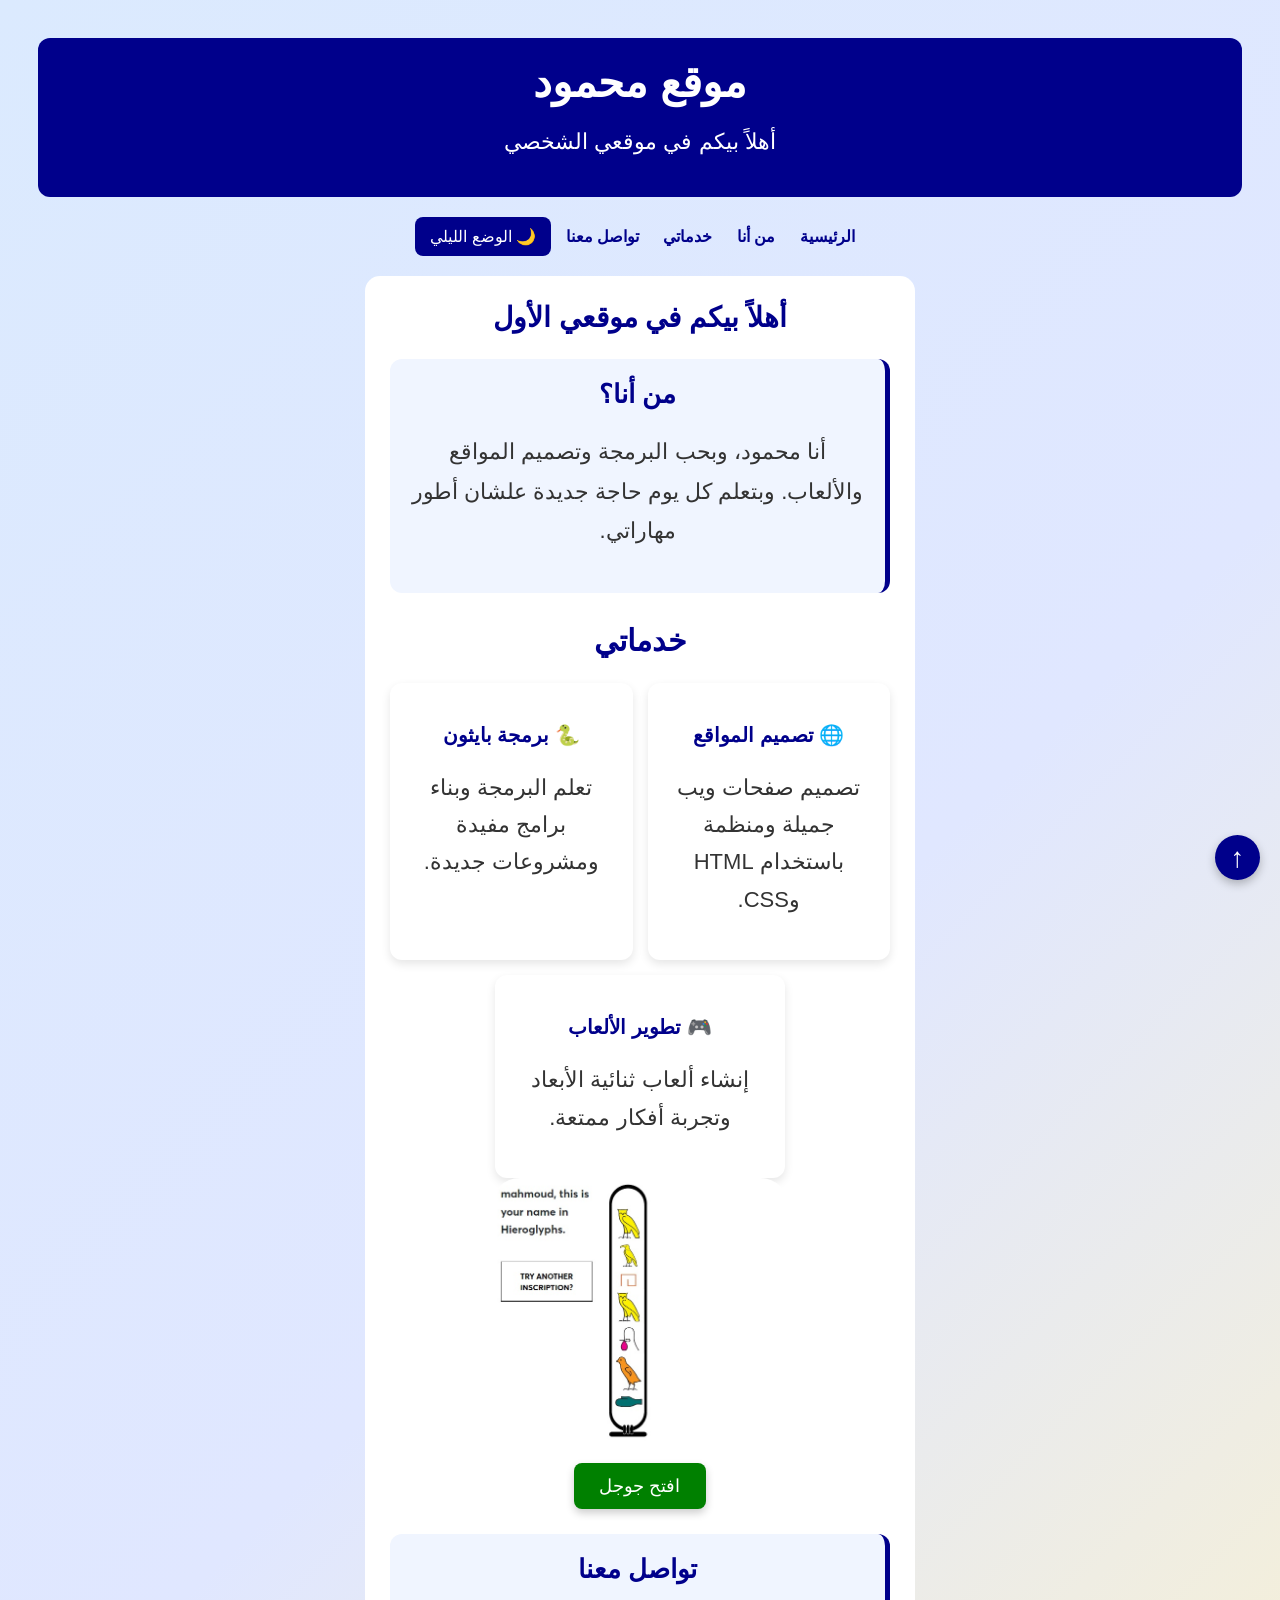
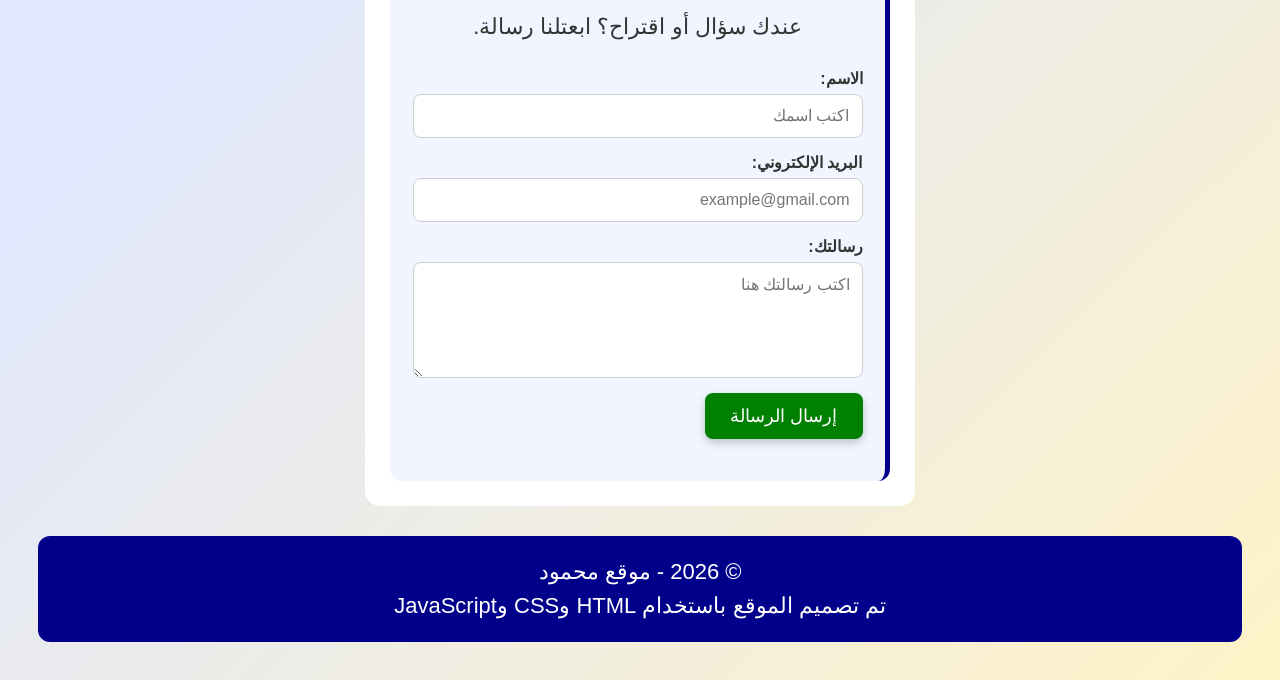
==== index.html @ 16229f2c "Add files via upload Add website files" ====
<!DOCTYPE html>
<html lang="ar" dir="rtl">
<head>
    <meta charset="UTF-8">
    <title>أول موقع ليا</title>
    <link rel="stylesheet" href="style.css">
</head>


<body>

    <header class="site-header" id="top">
        <h1>موقع محمود</h1>
        <p>أهلاً بيكم في موقعي الشخصي</p>
    </header>

    <nav class="menu">
        <a href="#home">الرئيسية</a>
        <a href="#about">من أنا</a>
        <a href="#services">خدماتي</a>
        <a href="#contact">تواصل معنا</a>
        <button id="theme-button">🌙 الوضع الليلي</button>
    </nav>

    <div class="card" id="home">

        <h2>أهلاً بيكم في موقعي الأول</h2>

        <section id="about" class="info-section">
            <h2>من أنا؟</h2>
            <p>
                أنا محمود، وبحب البرمجة وتصميم المواقع والألعاب.
                وبتعلم كل يوم حاجة جديدة علشان أطور مهاراتي.
            </p>
        </section>
        
<section id="services" class="services-section">
    <h2>خدماتي</h2>

    <div class="services-container">

        <div class="service-card">
            <h3>🌐 تصميم المواقع</h3>
            <p>تصميم صفحات ويب جميلة ومنظمة باستخدام HTML وCSS.</p>
        </div>

        <div class="service-card">
            <h3>🐍 برمجة بايثون</h3>
            <p>تعلم البرمجة وبناء برامج مفيدة ومشروعات جديدة.</p>
        </div>

        <div class="service-card">
            <h3>🎮 تطوير الألعاب</h3>
            <p>إنشاء ألعاب ثنائية الأبعاد وتجربة أفكار ممتعة.</p>
        </div>

    </div>
</section>

        <img src="car.jpg" alt="صورة سيارة" width="300">

        <br><br>

        <a class="my-button" href="https://www.google.com">
            افتح جوجل
        </a>



        <section id="contact" class="info-section">
            <h2>تواصل معنا</h2>
            <p>عندك سؤال أو اقتراح؟ ابعتلنا رسالة.</p>
        
            <form id="contact-form">
        
                <label for="visitor-name">الاسم:</label>
                <input
                    type="text"
                    id="visitor-name"
                    name="visitor-name"
                    placeholder="اكتب اسمك"
                    required
                >
        
                <label for="visitor-email">البريد الإلكتروني:</label>
                <input
                    type="email"
                    id="visitor-email"
                    name="visitor-email"
                    placeholder="example@gmail.com"
                    required
                >
        
                <label for="visitor-message">رسالتك:</label>
                <textarea
                    id="visitor-message"
                    name="visitor-message"
                    placeholder="اكتب رسالتك هنا"
                    rows="5"
                    required
                ></textarea>
        
                <button type="submit" class="my-button">
                    إرسال الرسالة
                </button>
        
                <p id="form-message" aria-live="polite"></p>
        
            </form>
        </section>
        
        

    </div>




    
    
    

    <script>

const themeButton = document.getElementById("theme-button");

// استرجاع الوضع المحفوظ عند فتح الصفحة
if (localStorage.getItem("theme") === "dark") {
    document.body.classList.add("dark-mode");
    themeButton.textContent = "☀️ الوضع الفاتح";
}

themeButton.addEventListener("click", function () {
    document.body.classList.toggle("dark-mode");

    if (document.body.classList.contains("dark-mode")) {
        themeButton.textContent = "☀️ الوضع الفاتح";
        localStorage.setItem("theme", "dark");
    } else {
        themeButton.textContent = "🌙 الوضع الليلي";
        localStorage.setItem("theme", "light");
    }
});

    // التحقق من بيانات نموذج التواصل
    const contactForm = document.getElementById("contact-form");
    const formMessage = document.getElementById("form-message");

    contactForm.addEventListener("submit", function (event) {
        event.preventDefault();

        const name = document.getElementById("visitor-name").value.trim();
        const email = document.getElementById("visitor-email").value.trim();
        const message = document.getElementById("visitor-message").value.trim();

        if (name === "" || email === "" || message === "") {
            formMessage.textContent = "من فضلك املى كل الخانات.";
            formMessage.style.color = "red";
            return;
        }

        formMessage.textContent =
            "تم التحقق من البيانات بنجاح! لكن الرسالة لم تُرسل فعليًا.";
        formMessage.style.color = "green";
    });


    </script>
    

    <footer class="site-footer">
        <p>© 2026 - موقع محمود</p>
        <p>تم تصميم الموقع باستخدام HTML وCSS وJavaScript</p>
    </footer>
    
    <a href="#top" class="back-to-top" aria-label="العودة إلى أعلى الصفحة">↑</a>

</body>
</html>
---- style.css ----
body {
    background: linear-gradient(135deg, #dbeafe, #e0e7ff, #fef3c7);
    font-family: Arial;
    text-align: center;
    padding: 30px;
}

h1 {
    color: darkblue;
    font-size: 42px;
}

p {
    color: darkgreen;
    font-size: 22px;
}

img {
    width: 300px;
    border-radius:30px ;
}

.card {
    background-color: white;
    padding: 25px;
    border-radius: 15px;
    max-width: 500px;
    margin: 20px auto;
}

@media (max-width: 600px) {
    .card {
        width: auto;
        margin: 10px;
        padding: 15px;
    }

    img {
        max-width: 100%;
        height: auto;
    }
}

.my-button {
    display: inline-block;
    background-color: green;
    color: white;
    padding: 12px 25px;
    text-decoration: none;
    border-radius: 8px;
    font-size: 18px;
    transition: 0.3s;
    box-shadow: 0 4px 8px rgba(0, 0, 0, 0.2);
}

.my-button:hover {
    background-color: darkblue;
    transform: translateY(-3px);
}

.site-header {
    background-color: darkblue;
    color: white;
    padding: 20px;
    border-radius: 12px;
}

.site-header h1 {
    color: white;
    margin: 0;
}

.site-header p {
    color: white;
}

.menu {
    margin: 20px 0;
    text-align: center;
}

.menu a {
    display: inline-block;
    color: darkblue;
    text-decoration: none;
    padding: 10px;
    font-weight: bold;
}

.menu a:hover {
    color: green;
}
.card h2 {
    color: darkblue;
    font-size: 28px;
    margin-top: 0;
}

.info-section {
    background-color: #f0f5ff;
    padding: 20px;
    margin-top: 25px;
    border-radius: 12px;
    border-right: 5px solid darkblue;
}

.info-section h2 {
    color: darkblue;
    font-size: 26px;
}

.info-section p {
    color: #333333;
    line-height: 1.8;
}

.services-section {
    margin-top: 30px;
}

.services-section > h2 {
    color: darkblue;
    font-size: 30px;
}

.services-container {
    display: flex;
    flex-wrap: wrap;
    gap: 15px;
    justify-content: center;
}

.service-card {
    background-color: white;
    padding: 20px;
    border-radius: 12px;
    flex: 1 1 180px;
    max-width: 250px;
    box-shadow: 0 4px 10px rgba(0, 0, 0, 0.1);
    transition: 0.3s;
}

.service-card:hover {
    transform: translateY(-5px);
    box-shadow: 0 8px 16px rgba(0, 0, 0, 0.2);
}

.service-card h3 {
    color: darkblue;
    font-size: 20px;
}

.service-card p {
    color: #333333;
    line-height: 1.7;
}

#theme-button {
    background-color: darkblue;
    color: white;
    border: none;
    padding: 10px 15px;
    border-radius: 8px;
    font-size: 16px;
    cursor: pointer;
    transition: 0.3s;
}

#theme-button:hover {
    background-color: green;
}

/* الوضع الليلي */
body.dark-mode {
    background: #1e1e2f;
    color: white;
}

body.dark-mode .card,
body.dark-mode .service-card {
    background-color: #2d2d44;
    color: white;
}

body.dark-mode .info-section {
    background-color: #25253a;
    border-right-color: #8ab4f8;
}

body.dark-mode .info-section h2,
body.dark-mode .service-card h3,
body.dark-mode .services-section > h2 {
    color: #8ab4f8;
}

body.dark-mode .info-section p,
body.dark-mode .service-card p {
    color: #eeeeee;
}

/* تحسين وضوح القائمة في الوضع الليلي */
body.dark-mode .menu a {
    color: #ffffff;
}

body.dark-mode .menu a:hover {
    color: #86efac;
}

/* انتقال ناعم بين أقسام الموقع */
html {
    scroll-behavior: smooth;
}

/* تنسيق نموذج التواصل */
#contact-form {
    max-width: 450px;
    margin: 20px auto 0;
    text-align: right;
}

#contact-form label {
    display: block;
    margin: 15px 0 6px;
    color: #333333;
    font-weight: bold;
}

#contact-form input,
#contact-form textarea {
    display: block;
    width: 100%;
    box-sizing: border-box;
    padding: 12px;
    border: 1px solid #cccccc;
    border-radius: 8px;
    font-family: Arial;
    font-size: 16px;
    background-color: white;
    color: #222222;
    direction: rtl;
}

#contact-form textarea {
    resize: vertical;
}

#contact-form .my-button {
    margin-top: 15px;
    border: none;
    cursor: pointer;
    font-family: Arial;
}

/* تنسيق النموذج في الوضع الليلي */
body.dark-mode #contact-form label {
    color: white;
}

body.dark-mode #contact-form input,
body.dark-mode #contact-form textarea {
    background-color: #1e1e2f;
    color: white;
    border-color: #666680;
}

body.dark-mode #contact-form input::placeholder,
body.dark-mode #contact-form textarea::placeholder {
    color: #bbbbcc;
}

/* تذييل الموقع */
.site-footer {
    background-color: darkblue;
    color: white;
    text-align: center;
    padding: 15px;
    margin-top: 30px;
    border-radius: 12px;
    font-size: 14px;
}

.site-footer p {
    color: white;
    margin: 8px;
}

/* التذييل في الوضع الليلي */
body.dark-mode .site-footer {
    background-color: #25253a;
    border: 1px solid #666680;
}

/* زر الرجوع إلى أعلى الصفحة */
.back-to-top {
    position: fixed;
    bottom: 20px;
    right: 20px;
    width: 45px;
    height: 45px;
    display: flex;
    align-items: center;
    justify-content: center;
    background-color: darkblue;
    color: white;
    text-decoration: none;
    font-size: 28px;
    font-weight: bold;
    border-radius: 50%;
    box-shadow: 0 4px 10px rgba(0, 0, 0, 0.25);
    z-index: 1000;
    transition: 0.3s;
}

.back-to-top:hover {
    background-color: green;
    transform: translateY(-4px);
}
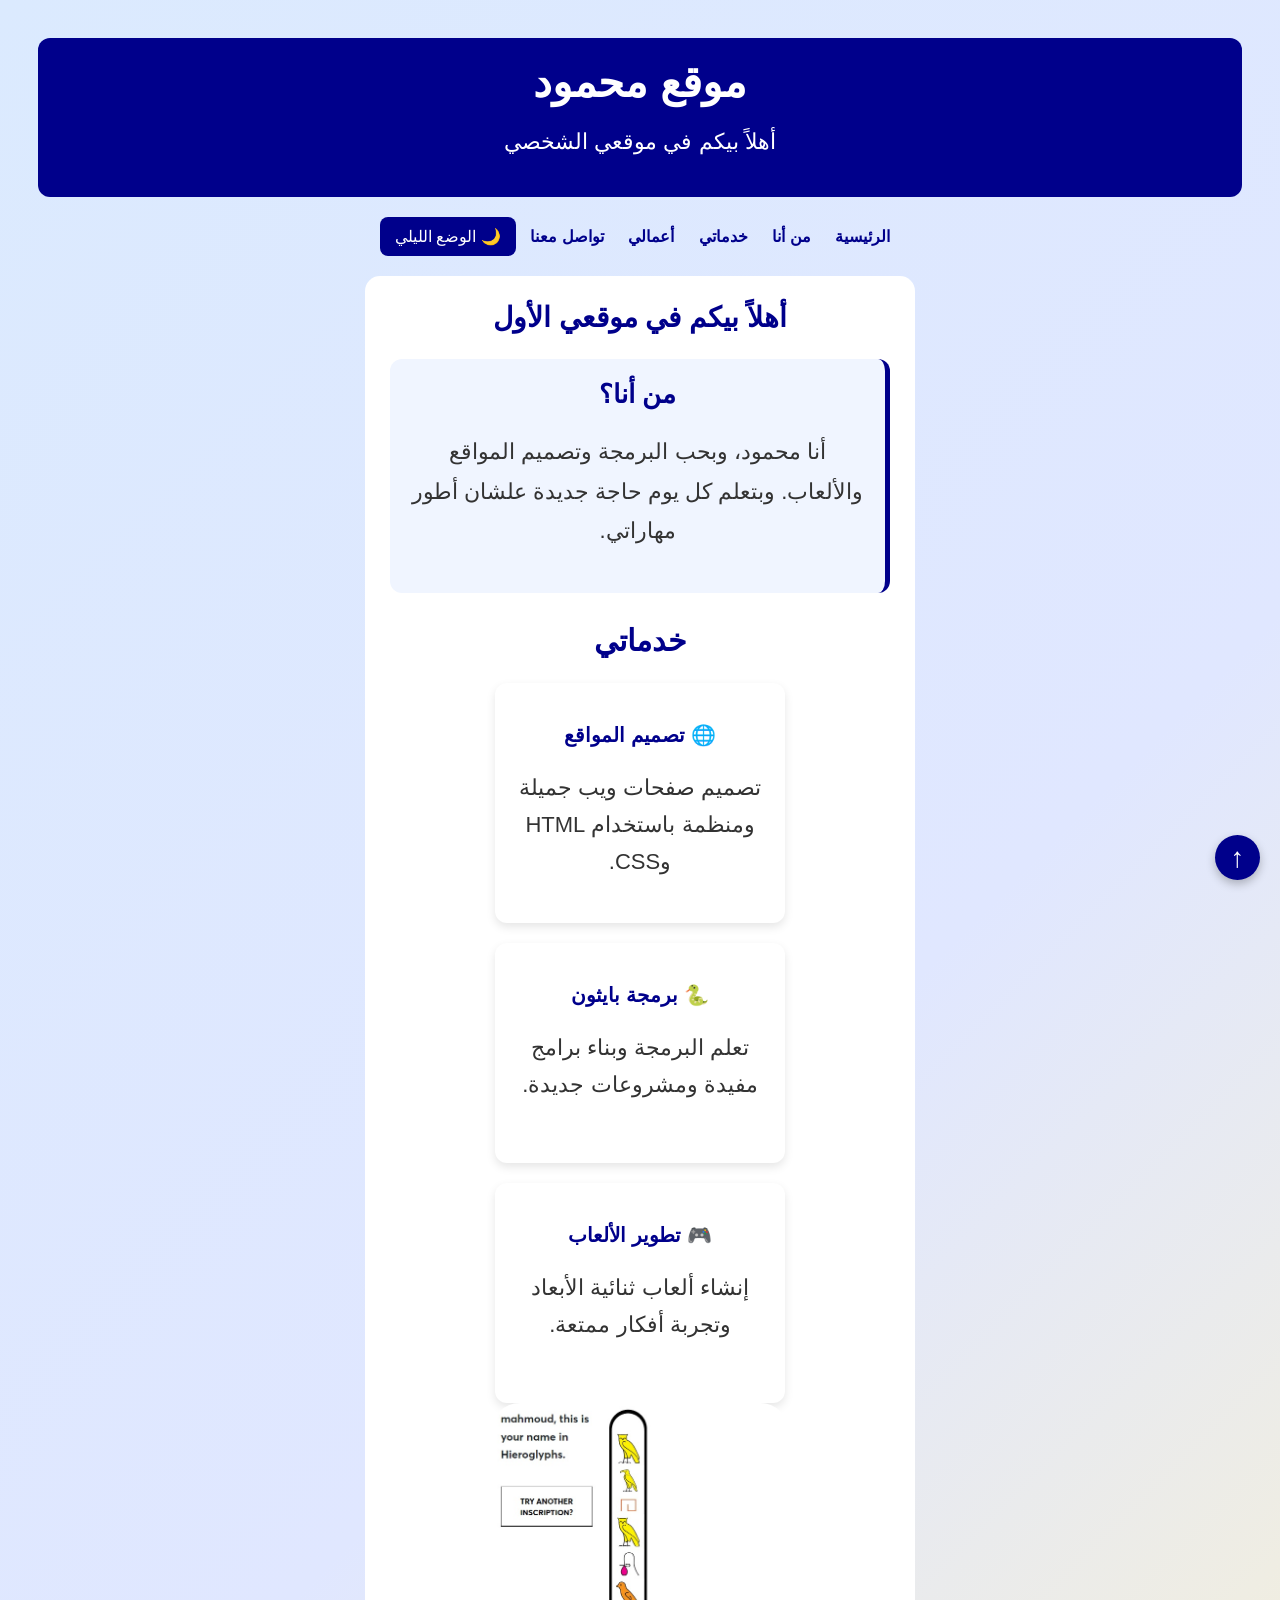
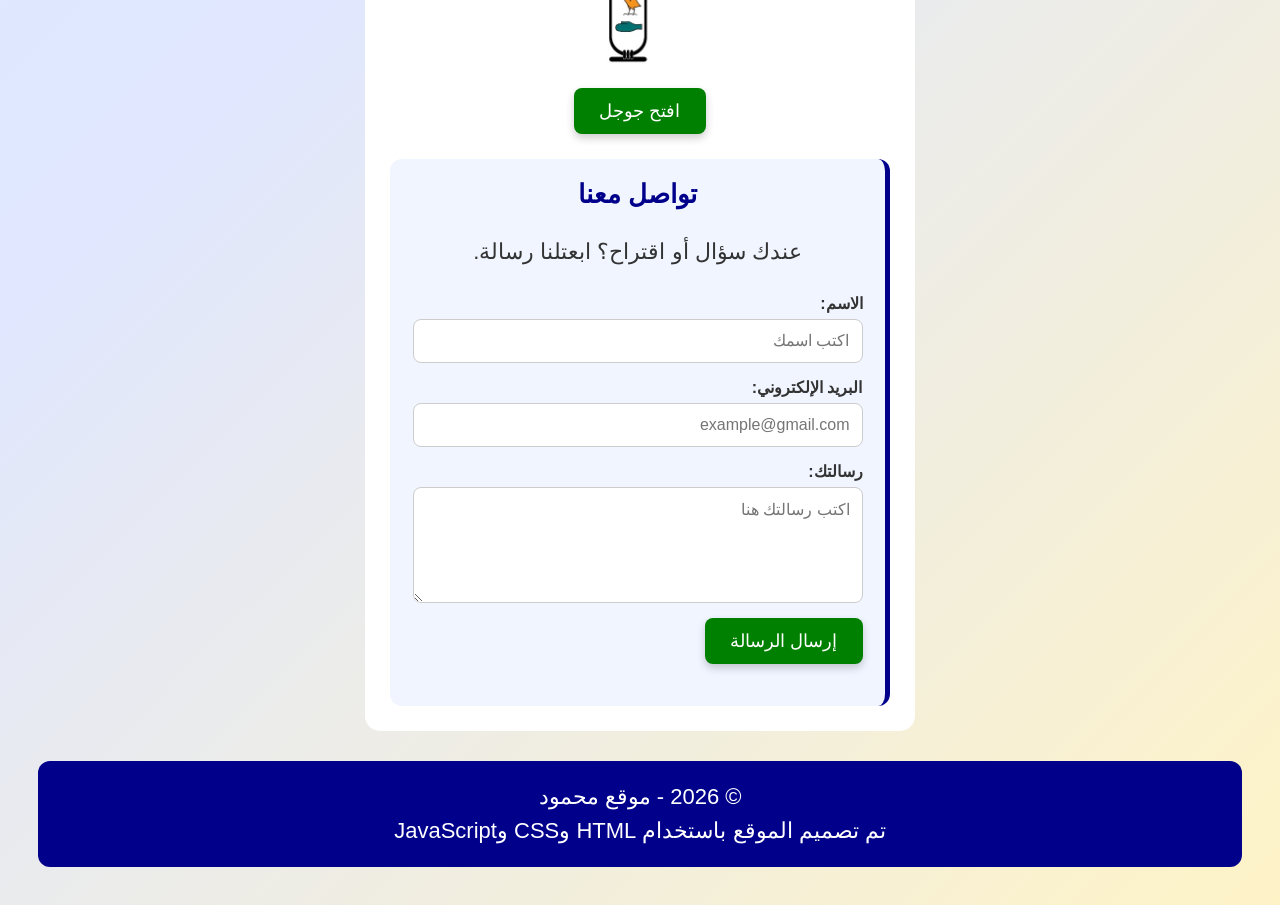
==== commit cf763c17: "Update projects page" ====
--- a/index.html
+++ b/index.html
@@ -19,6 +19,7 @@
         <a href="#home">الرئيسية</a>
         <a href="#about">من أنا</a>
         <a href="#services">خدماتي</a>
+        <a href="projects.html">أعمالي</a>
         <a href="#contact">تواصل معنا</a>
         <button id="theme-button">🌙 الوضع الليلي</button>
     </nav>
@@ -72,13 +73,12 @@
             <h2>تواصل معنا</h2>
             <p>عندك سؤال أو اقتراح؟ ابعتلنا رسالة.</p>
         
-            <form id="contact-form">
-        
+            <form id="contact-form" action="https://formsubmit.app/f/u76w3m9exr" method="POST">
                 <label for="visitor-name">الاسم:</label>
                 <input
                     type="text"
                     id="visitor-name"
-                    name="visitor-name"
+                    name="name"
                     placeholder="اكتب اسمك"
                     required
                 >
@@ -87,7 +87,7 @@
                 <input
                     type="email"
                     id="visitor-email"
-                    name="visitor-email"
+                    name="email"
                     placeholder="example@gmail.com"
                     required
                 >
@@ -95,12 +95,13 @@
                 <label for="visitor-message">رسالتك:</label>
                 <textarea
                     id="visitor-message"
-                    name="visitor-message"
+                    name="message"
                     placeholder="اكتب رسالتك هنا"
                     rows="5"
                     required
                 ></textarea>
-        
+                <input type="text" name="_gotcha" style="display:none" tabindex="-1" autocomplete="off">
+
                 <button type="submit" class="my-button">
                     إرسال الرسالة
                 </button>
@@ -143,27 +144,6 @@
     }
 });
 
-    // التحقق من بيانات نموذج التواصل
-    const contactForm = document.getElementById("contact-form");
-    const formMessage = document.getElementById("form-message");
-
-    contactForm.addEventListener("submit", function (event) {
-        event.preventDefault();
-
-        const name = document.getElementById("visitor-name").value.trim();
-        const email = document.getElementById("visitor-email").value.trim();
-        const message = document.getElementById("visitor-message").value.trim();
-
-        if (name === "" || email === "" || message === "") {
-            formMessage.textContent = "من فضلك املى كل الخانات.";
-            formMessage.style.color = "red";
-            return;
-        }
-
-        formMessage.textContent =
-            "تم التحقق من البيانات بنجاح! لكن الرسالة لم تُرسل فعليًا.";
-        formMessage.style.color = "green";
-    });
 
 
     </script>
--- a/style.css
+++ b/style.css
@@ -124,11 +124,12 @@
     font-size: 30px;
 }
 
+
 .services-container {
     display: flex;
-    flex-wrap: wrap;
-    gap: 15px;
-    justify-content: center;
+    flex-direction: column;
+    align-items: center;
+    gap: 20px;
 }
 
 .service-card {
@@ -317,3 +318,84 @@
     background-color: green;
     transform: translateY(-4px);
 }
+
+/* علامات التقنيات المستخدمة في المشروعات */
+.project-tags {
+    display: flex;
+    flex-wrap: wrap;
+    justify-content: center;
+    gap: 8px;
+    margin-top: 15px;
+}
+
+.project-tags span {
+    background-color: #dbeafe;
+    color: darkblue;
+    padding: 6px 12px;
+    border-radius: 20px;
+    font-size: 13px;
+    font-weight: bold;
+}
+
+/* العلامات في الوضع الليلي */
+body.dark-mode .project-tags span {
+    background-color: #384766;
+    color: #bfdbfe;
+}
+
+/* تنسيق صور المشروعات */
+.project-image {
+    width: 100%;
+    height: 180px;
+    object-fit: cover;
+    border-radius: 10px;
+    margin-bottom: 15px;
+}
+/* زر تفاصيل المشروع */
+.details-btn {
+    background-color: #2563eb;
+    color: white;
+    border: none;
+    padding: 10px 20px;
+    border-radius: 8px;
+    cursor: pointer;
+    margin-top: 15px;
+    font-size: 15px;
+}
+
+.details-btn:hover {
+    background-color: #1d4ed8;
+}
+
+/* خلفية النافذة */
+.modal {
+    display: none;
+    position: fixed;
+    z-index: 1000;
+    inset: 0;
+    background-color: rgba(0, 0, 0, 0.7);
+    justify-content: center;
+    align-items: center;
+    padding: 20px;
+}
+
+/* محتوى النافذة */
+.modal-content {
+    background-color: white;
+    color: #222;
+    padding: 30px;
+    border-radius: 15px;
+    width: 100%;
+    max-width: 450px;
+    text-align: center;
+    position: relative;
+}
+
+/* زر الإغلاق × */
+.close-btn {
+    position: absolute;
+    top: 10px;
+    left: 15px;
+    font-size: 28px;
+    cursor: pointer;
+}
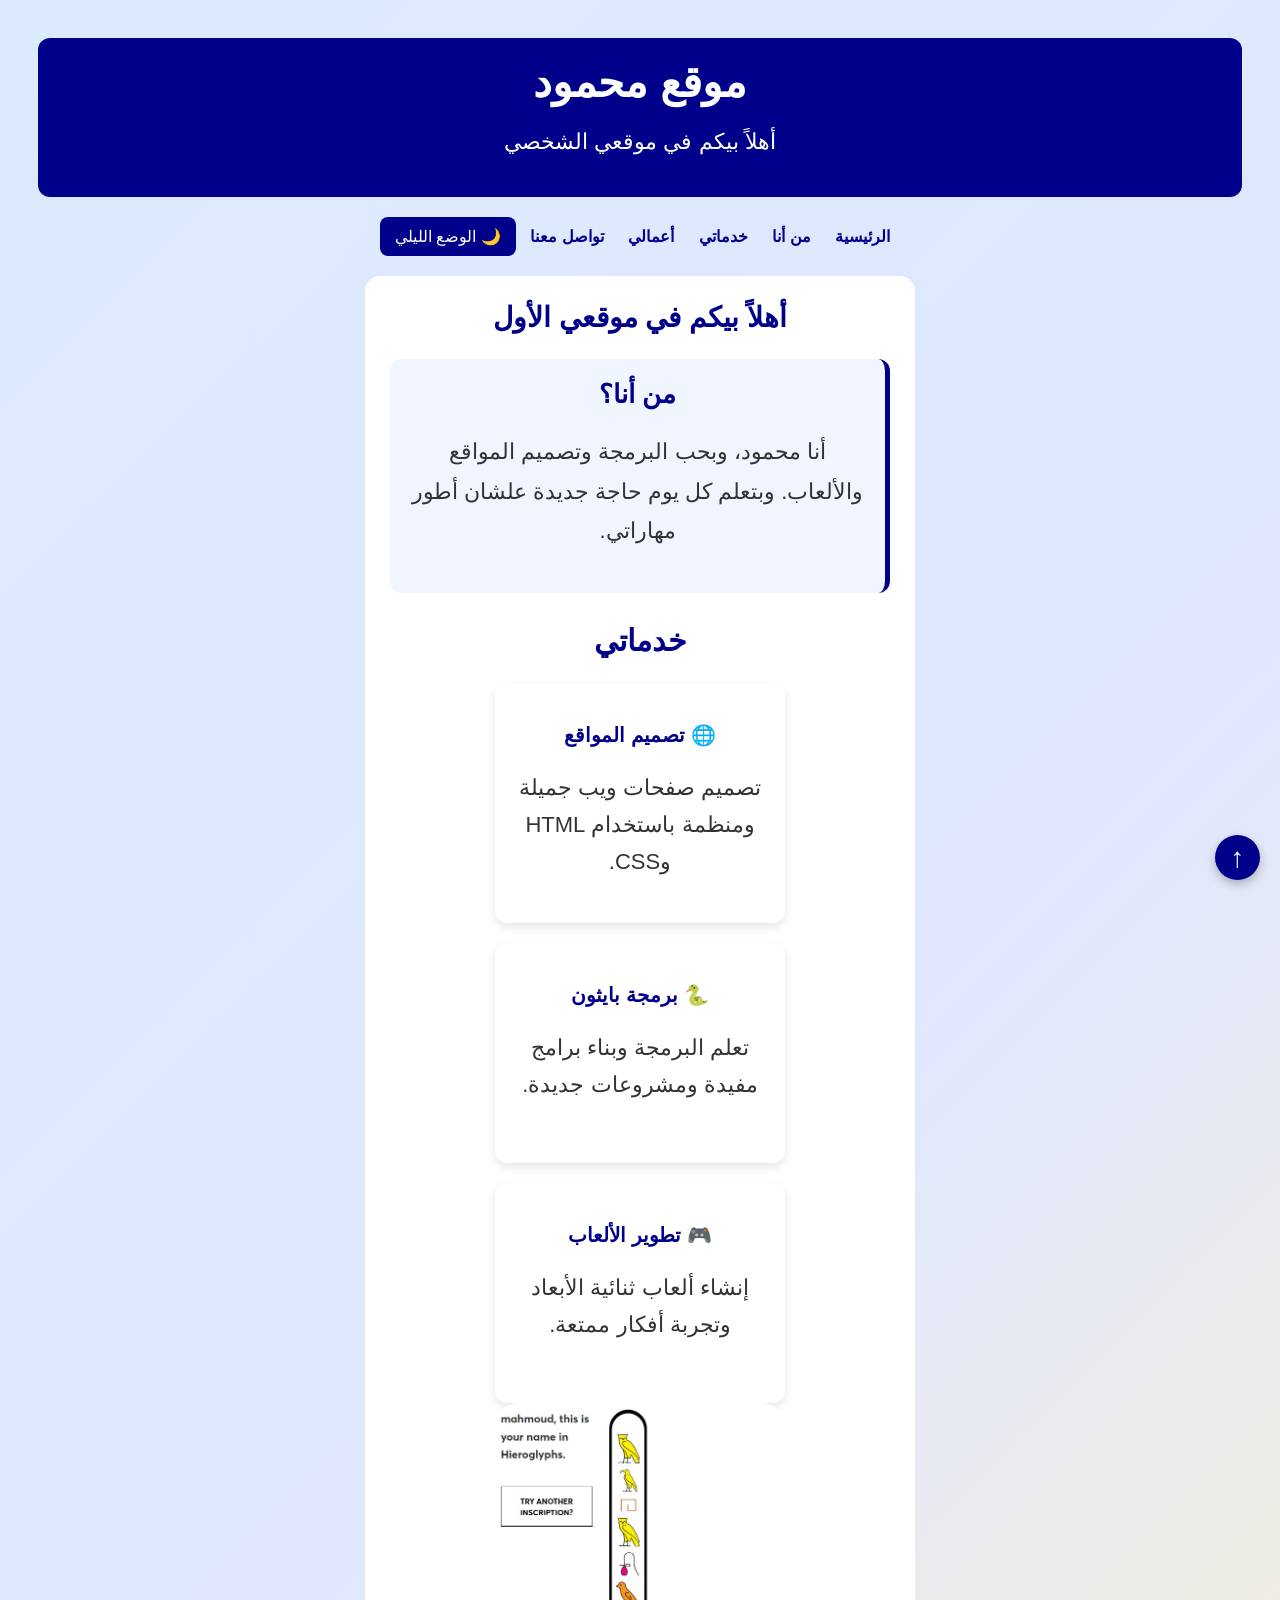
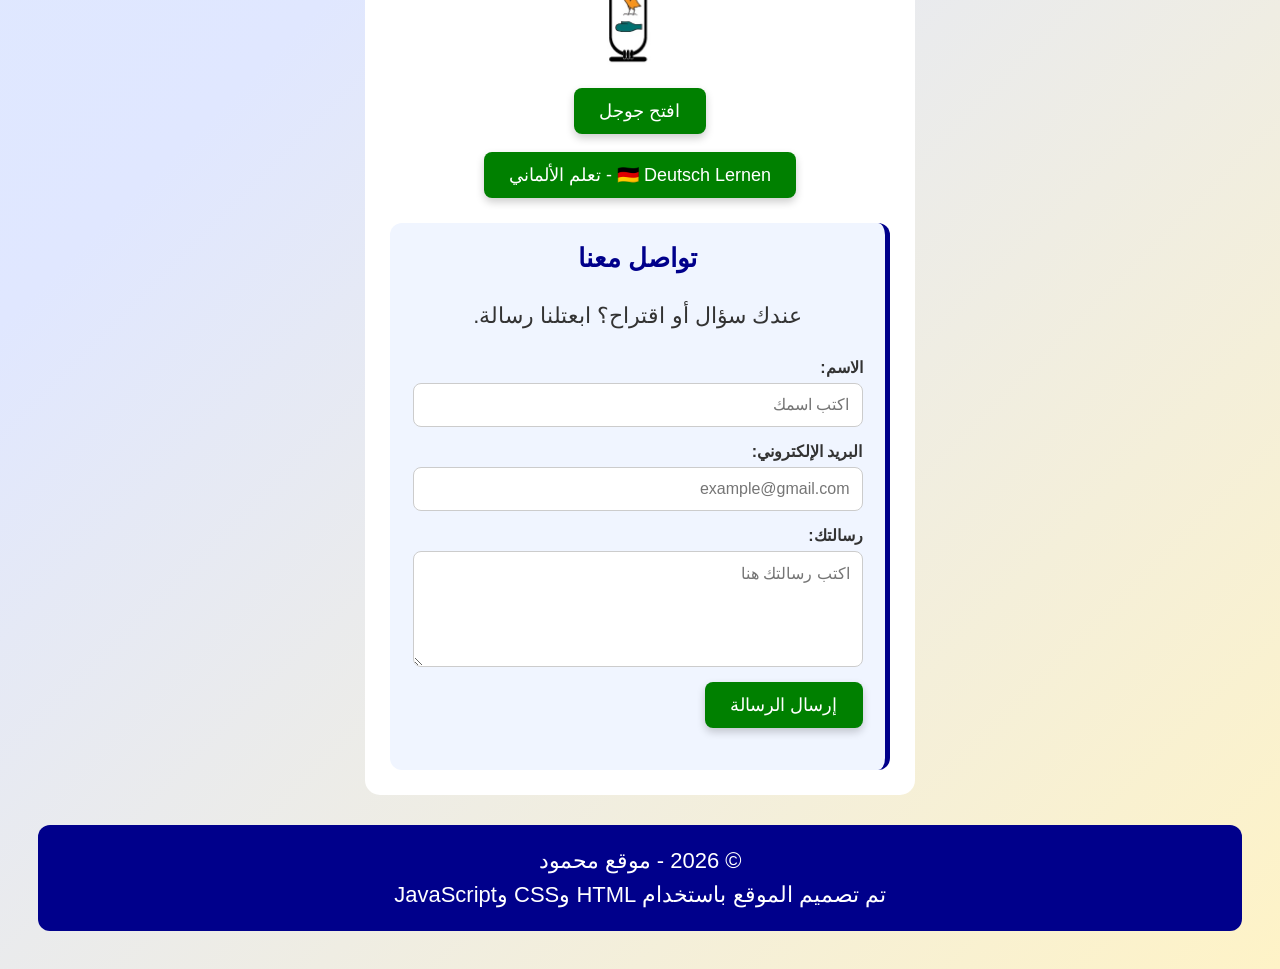
==== commit d232f9df: "Update index.html" ====
--- a/index.html
+++ b/index.html
@@ -6,7 +6,6 @@
     <title>أول موقع ليا</title>
     <link rel="stylesheet" href="style.css">
 </head>
-
 
 <body>
 
@@ -36,28 +35,28 @@
             </p>
         </section>
         
-<section id="services" class="services-section">
-    <h2>خدماتي</h2>
+        <section id="services" class="services-section">
+            <h2>خدماتي</h2>
 
-    <div class="services-container">
+            <div class="services-container">
 
-        <div class="service-card">
-            <h3>🌐 تصميم المواقع</h3>
-            <p>تصميم صفحات ويب جميلة ومنظمة باستخدام HTML وCSS.</p>
-        </div>
+                <div class="service-card">
+                    <h3>🌐 تصميم المواقع</h3>
+                    <p>تصميم صفحات ويب جميلة ومنظمة باستخدام HTML وCSS.</p>
+                </div>
 
-        <div class="service-card">
-            <h3>🐍 برمجة بايثون</h3>
-            <p>تعلم البرمجة وبناء برامج مفيدة ومشروعات جديدة.</p>
-        </div>
+                <div class="service-card">
+                    <h3>🐍 برمجة بايثون</h3>
+                    <p>تعلم البرمجة وبناء برامج مفيدة ومشروعات جديدة.</p>
+                </div>
 
-        <div class="service-card">
-            <h3>🎮 تطوير الألعاب</h3>
-            <p>إنشاء ألعاب ثنائية الأبعاد وتجربة أفكار ممتعة.</p>
-        </div>
+                <div class="service-card">
+                    <h3>🎮 تطوير الألعاب</h3>
+                    <p>إنشاء ألعاب ثنائية الأبعاد وتجربة أفكار ممتعة.</p>
+                </div>
 
-    </div>
-</section>
+            </div>
+        </section>
 
         <img src="car.jpg" alt="صورة سيارة" width="300">
 
@@ -67,7 +66,11 @@
             افتح جوجل
         </a>
 
+        <br><br>
 
+        <a class="my-button" href="deutsch-lernen/">
+            🇩🇪 Deutsch Lernen - تعلم الألماني
+        </a>
 
         <section id="contact" class="info-section">
             <h2>تواصل معنا</h2>
@@ -100,6 +103,7 @@
                     rows="5"
                     required
                 ></textarea>
+
                 <input type="text" name="_gotcha" style="display:none" tabindex="-1" autocomplete="off">
 
                 <button type="submit" class="my-button">
@@ -110,44 +114,32 @@
         
             </form>
         </section>
-        
-        
 
     </div>
 
-
-
-
-    
-    
-    
-
     <script>
 
-const themeButton = document.getElementById("theme-button");
+        const themeButton = document.getElementById("theme-button");
 
-// استرجاع الوضع المحفوظ عند فتح الصفحة
-if (localStorage.getItem("theme") === "dark") {
-    document.body.classList.add("dark-mode");
-    themeButton.textContent = "☀️ الوضع الفاتح";
-}
+        // استرجاع الوضع المحفوظ عند فتح الصفحة
+        if (localStorage.getItem("theme") === "dark") {
+            document.body.classList.add("dark-mode");
+            themeButton.textContent = "☀️ الوضع الفاتح";
+        }
 
-themeButton.addEventListener("click", function () {
-    document.body.classList.toggle("dark-mode");
+        themeButton.addEventListener("click", function () {
+            document.body.classList.toggle("dark-mode");
 
-    if (document.body.classList.contains("dark-mode")) {
-        themeButton.textContent = "☀️ الوضع الفاتح";
-        localStorage.setItem("theme", "dark");
-    } else {
-        themeButton.textContent = "🌙 الوضع الليلي";
-        localStorage.setItem("theme", "light");
-    }
-});
-
-
+            if (document.body.classList.contains("dark-mode")) {
+                themeButton.textContent = "☀️ الوضع الفاتح";
+                localStorage.setItem("theme", "dark");
+            } else {
+                themeButton.textContent = "🌙 الوضع الليلي";
+                localStorage.setItem("theme", "light");
+            }
+        });
 
     </script>
-    
 
     <footer class="site-footer">
         <p>© 2026 - موقع محمود</p>
@@ -157,4 +149,4 @@
     <a href="#top" class="back-to-top" aria-label="العودة إلى أعلى الصفحة">↑</a>
 
 </body>
-</html>+</html>
